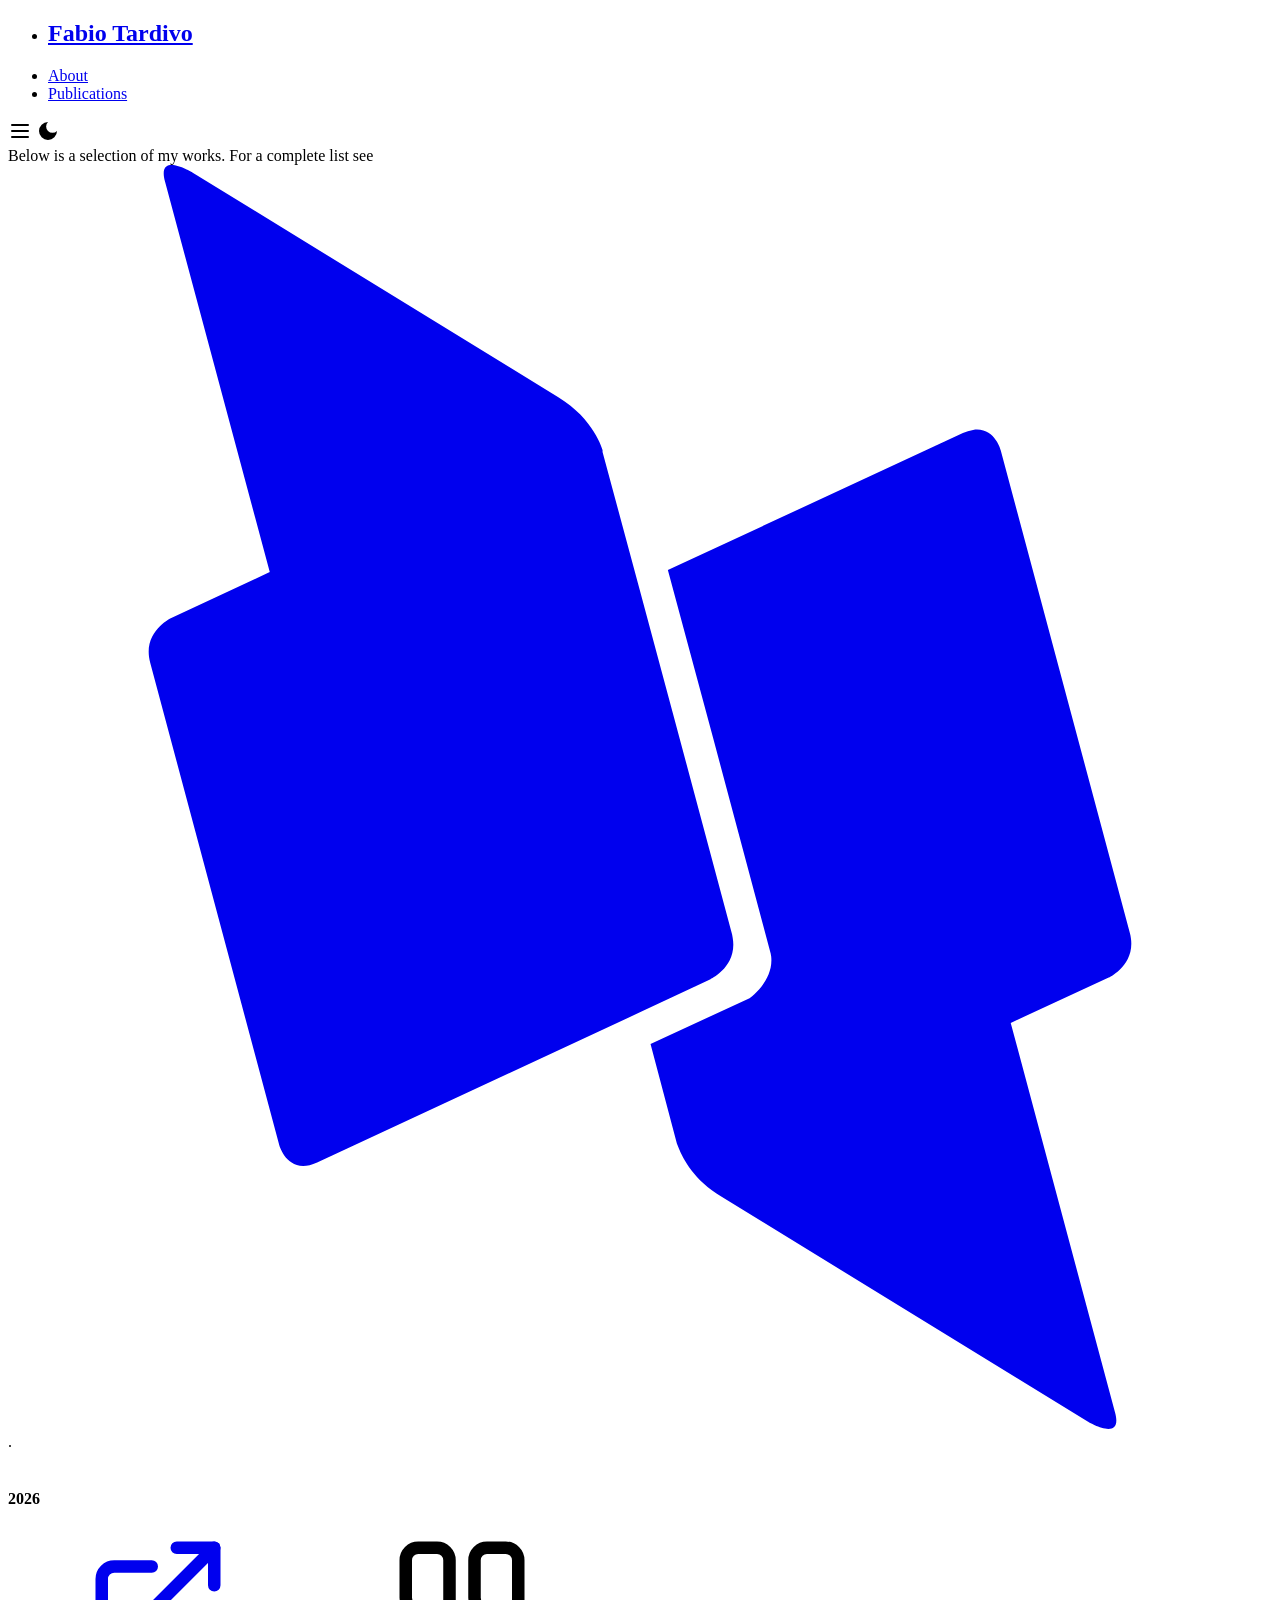
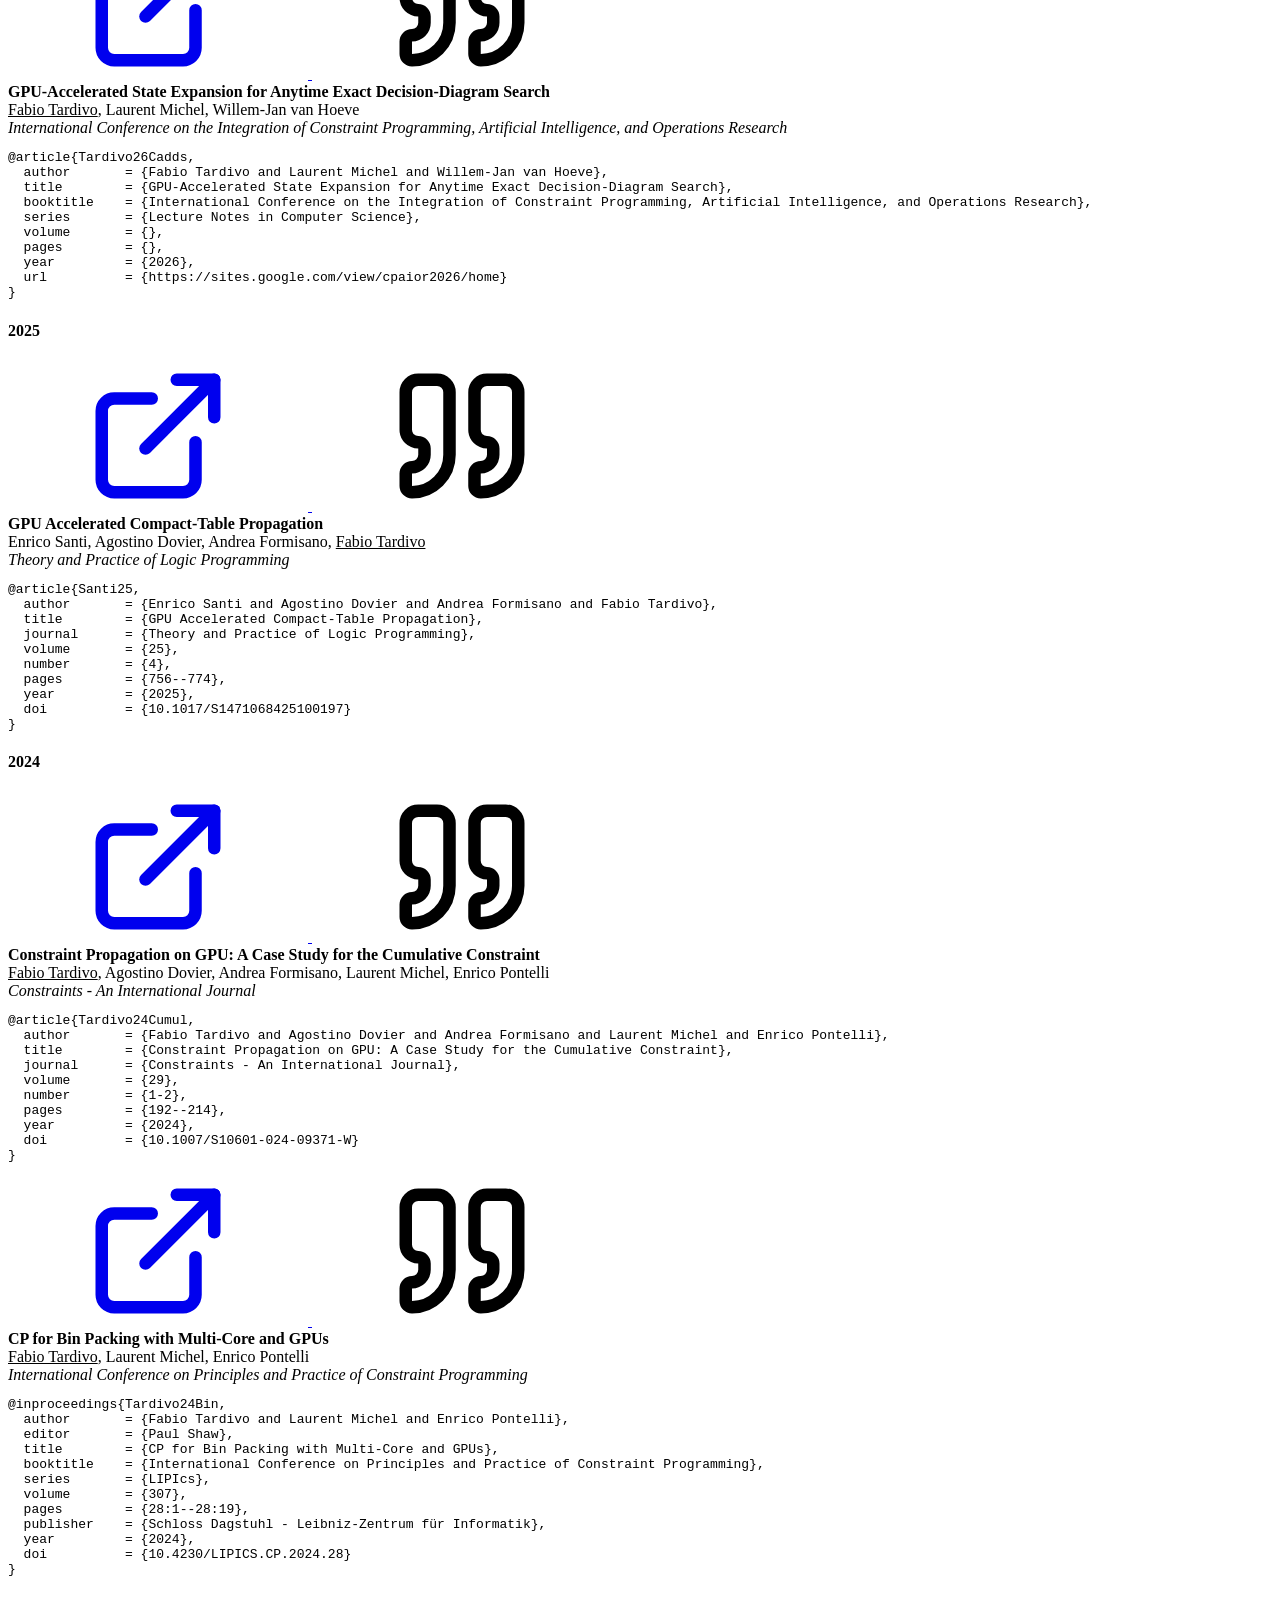
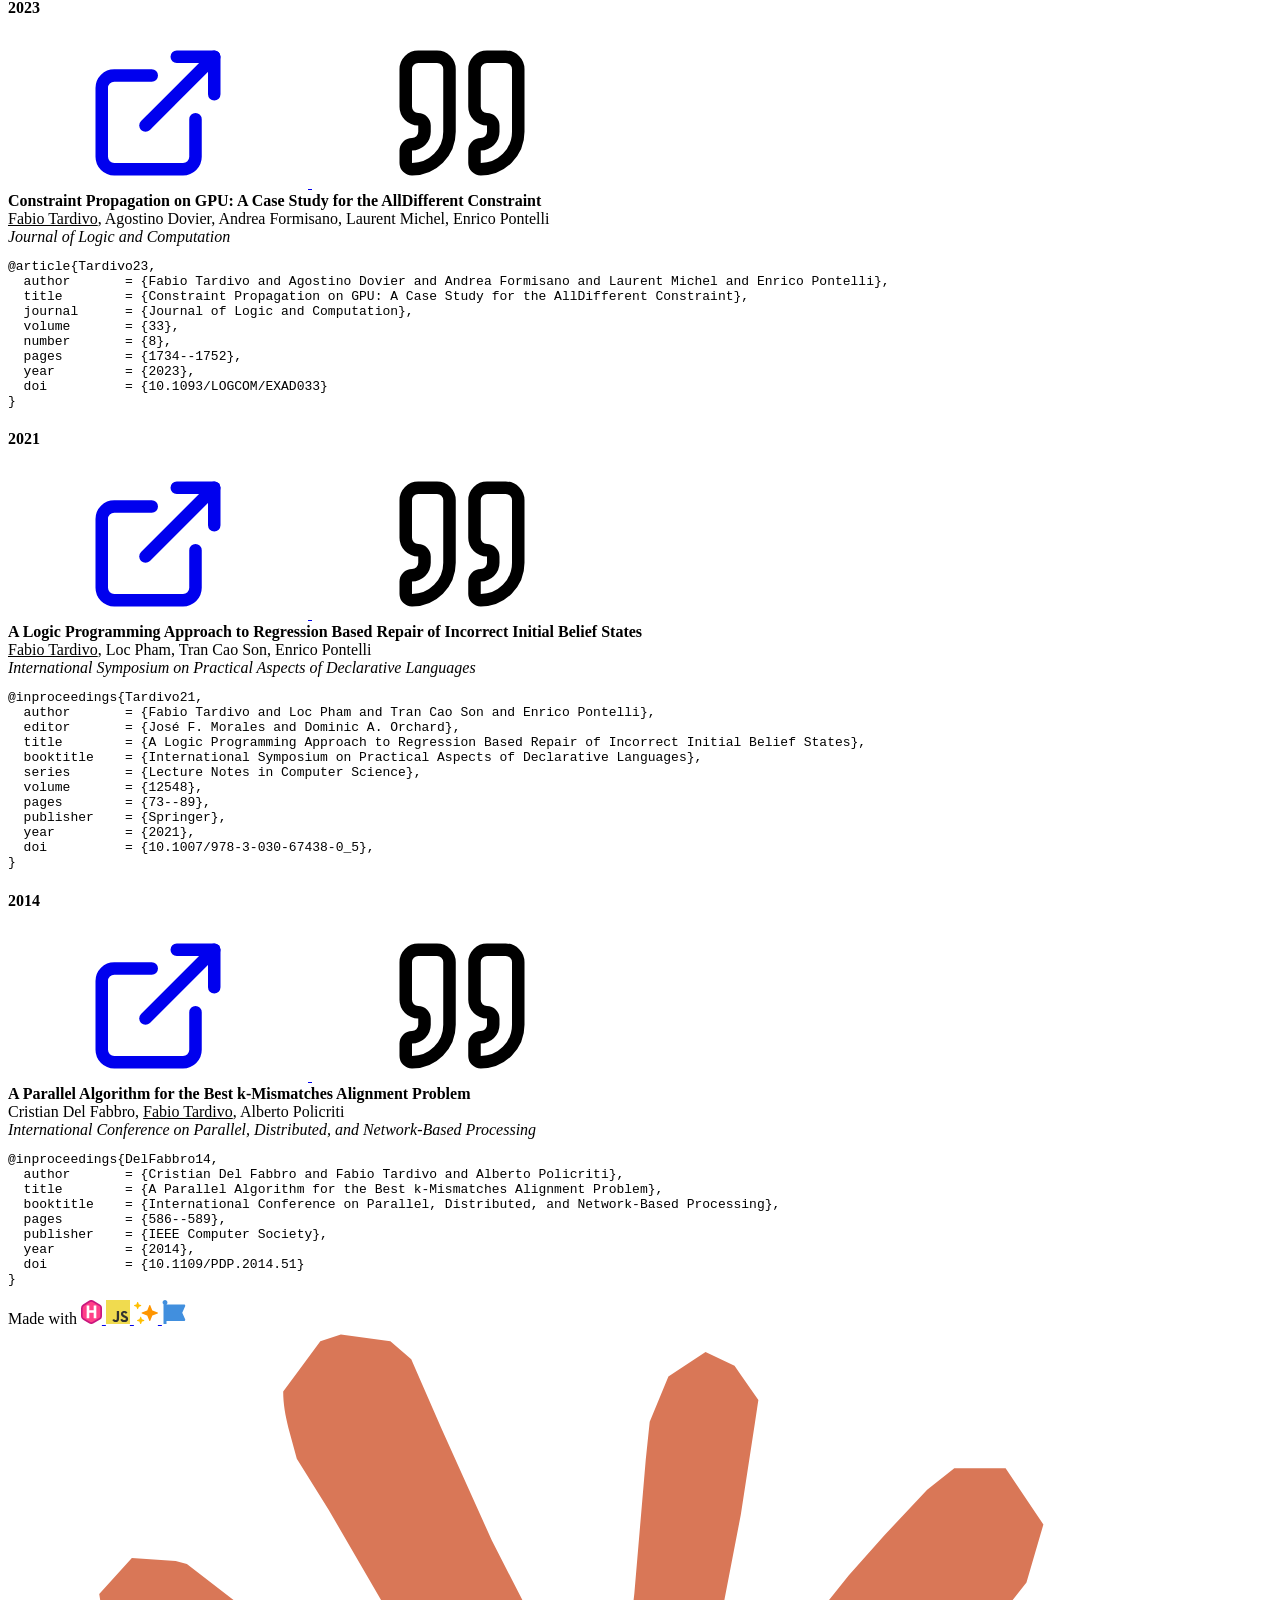
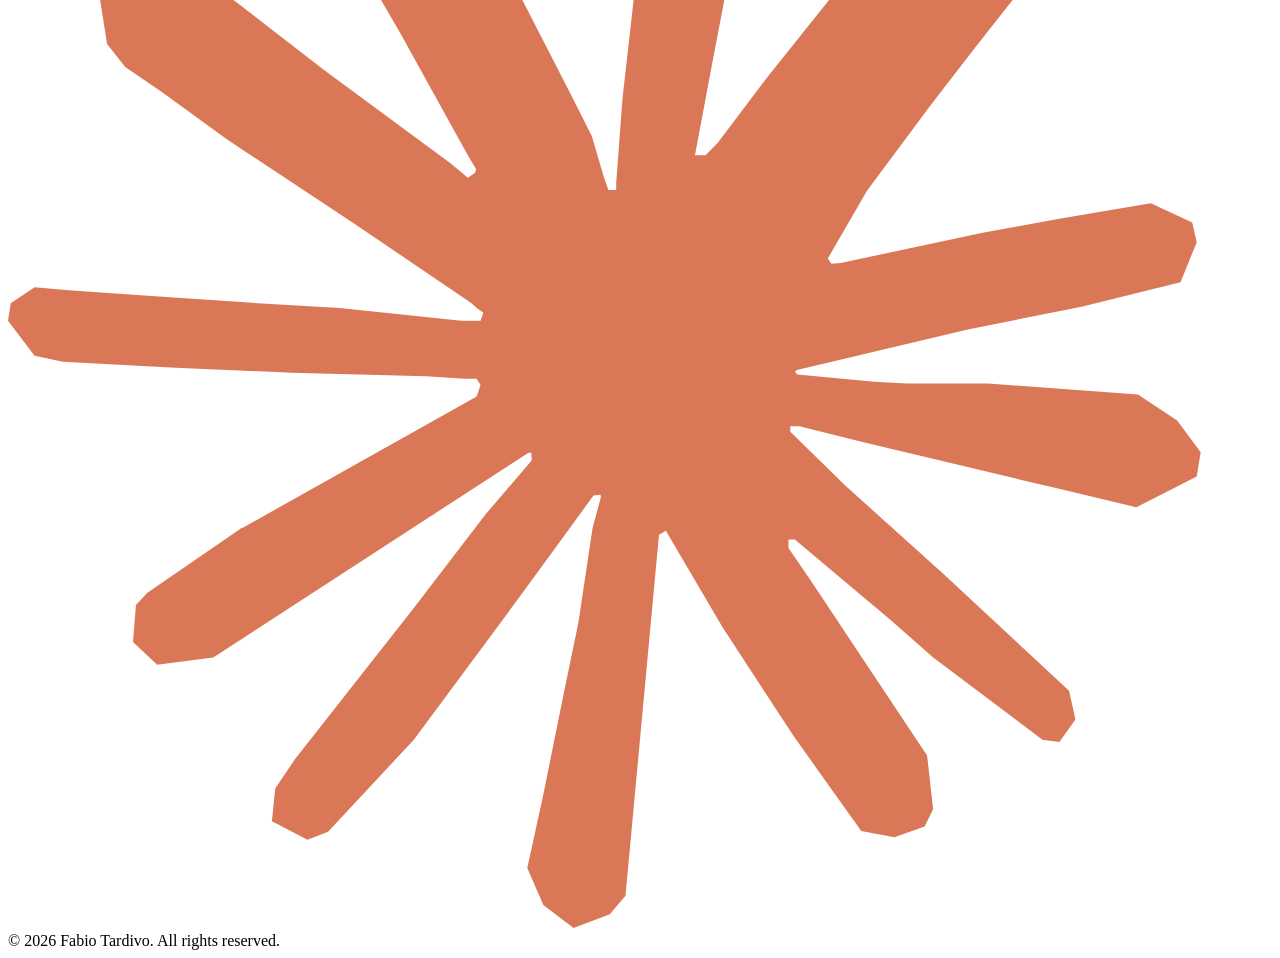
==== publications/index.html @ 687c644c "Initial Commit" ====
<!doctype html><html lang=en><head><meta charset=UTF-8><meta name=viewport content="width=device-width,initial-scale=1"><title>Fabio Tardivo</title><script>(function(){const e=localStorage.getItem("theme"),t=e||(window.matchMedia("(prefers-color-scheme: dark)").matches?"dark":"light");document.documentElement.setAttribute("data-theme",t)})()</script><link rel=icon type=image/svg+xml href=favicon.svg><link rel=stylesheet href=https://fabiotardivo.github.io/css/bundle.min.6ae925b4699d9eaeb23f93c2637bd85746245596a8a82ddc42cdb608b37567b1.css integrity="sha256-aukltGmdnq6yP5PCY3vYV0YkVZaoqC3cQs22CLN1Z7E="></head><body class=container><nav id=nav-bar><ul><li><a href=/ class="nav-item nav-link"><h2 id=nav-title>Fabio Tardivo</h2></a></li></ul><div id=nav-spacer></div><ul id=nav-links><li><a href=/ class="nav-item nav-link"><span class=nav-text>About</span></a></li><li><a href=/publications class="nav-item nav-link"><span class=nav-text>Publications</span></a></li></ul><span id=menu-toggle><svg id="menu-icon" width="24" height="24" viewBox="0 0 24 24" fill="none" stroke="currentColor" stroke-width="2" stroke-linecap="round" stroke-linejoin="round" class="lucide lucide-menu-icon lucide-menu"><path d="M4 12h16"/><path d="M4 18h16"/><path d="M4 6h16"/></svg>
<svg id="x-icon" width="24" height="24" viewBox="0 0 24 24" fill="none" stroke="currentColor" stroke-width="2" stroke-linecap="round" stroke-linejoin="round" class="lucide lucide-x-icon lucide-x"><path d="M18 6 6 18"/><path d="m6 6 12 12"/></svg>
</span><span id=theme-toggle class=js-not-ready><svg id="sun-icon" width="24" height="24" viewBox="0 0 24 24" fill="currentColor" stroke="currentColor" stroke-width="2" stroke-linecap="round" stroke-linejoin="round" class="lucide lucide-sun"><circle cx="12" cy="12" r="4"/><path fill="none" d="M12 2v2"/><path fill="none" d="M12 20v2"/><path fill="none" d="m4.93 4.93 1.41 1.41"/><path fill="none" d="m17.66 17.66 1.41 1.41"/><path fill="none" d="M2 12h2"/><path fill="none" d="M20 12h2"/><path fill="none" d="m6.34 17.66-1.41 1.41"/><path fill="none" d="m19.07 4.93-1.41 1.41"/></svg>
<svg id="moon-icon" width="24" height="24" viewBox="0 0 24 24" fill="currentColor" stroke="none" class="lucide lucide-moon"><path d="M12 3a6 6 0 009 9 9 9 0 11-9-9z"/></svg></span></nav><main><svg style="display:none"><symbol id="external-link-icon" viewBox="0 0 24 24"><svg id="external-link-icon" width="24" height="24" viewBox="0 0 24 24" fill="none" stroke="currentColor" stroke-width="2" stroke-linecap="round" stroke-linejoin="round" class="lucide lucide-external-link-icon lucide-external-link"><path d="M15 3h6v6"/><path d="M10 14 21 3"/><path d="M18 13v6a2 2 0 01-2 2H5a2 2 0 01-2-2V8a2 2 0 012-2h6"/></svg>
</symbol><symbol id=quote-icon viewbox="0 0 24 24"><svg id="quote-icon" width="24" height="24" viewBox="0 0 24 24" fill="none" stroke="currentColor" stroke-width="2" stroke-linecap="round" stroke-linejoin="round" class="lucide lucide-quote-icon lucide-quote"><path d="M16 3a2 2 0 00-2 2v6a2 2 0 002 2 1 1 0 011 1v1a2 2 0 01-2 2 1 1 0 00-1 1v2a1 1 0 001 1 6 6 0 006-6V5a2 2 0 00-2-2z"/><path d="M5 3A2 2 0 003 5v6a2 2 0 002 2 1 1 0 011 1v1a2 2 0 01-2 2 1 1 0 00-1 1v2a1 1 0 001 1 6 6 0 006-6V5A2 2 0 008 3z"/></svg>
</symbol></svg>
Below is a selection of my works. For a complete list see <a href=https://dblp.org/pid/144/4341.html target=_blank title=DBLP id=dblp-icon class=about-link><svg fill="currentColor" viewBox="0 0 24 24" role="img"><path d="M3.075.002c-.096.013-.154.092-.094.31L4.97 7.73 3.1 8.6s-.56.26-.4.85l2.45 9.159s.16.59.72.33l6.169-2.869 1.3-.61s.52-.24.42-.79l-.01-.06-1.13-4.22-.658-2.45-.672-2.49v-.04s-.16-.59-.84-1L3.5.141s-.265-.16-.425-.139zM18.324 5.03a.724.724.0 00-.193.06l-5.602 2.6.862 3.2 1.09 4.08.01.06c.05.47-.411.79-.411.79l-1.88.87.5 1.89.04.1c.07.17.28.6.81.91l6.95 4.269s.68.41.52-.17l-1.981-7.4 1.861-.86s.56-.26.4-.85L18.85 5.42s-.116-.452-.526-.39z"/></svg>
</a>.</br></br><div class=titled-block><div class=block-title><h4>2026</h4></div><div class=block-content><div class=pub-entry><div class=pub-icons><span class=pub-icon><a href=https://sites.google.com/view/cpaior2026/home><svg><use href="#external-link-icon"/></svg>
</a></span><span class=pub-icon><a onclick='return document.getElementById("Tardivo26Cadds").classList.toggle("show"),!1'><svg><use href="#quote-icon"/></svg></a></span></div><div class=pub-info><span class=title><strong>GPU-Accelerated State Expansion for Anytime Exact Decision-Diagram Search</strong></span><br><span class=authors><span style=text-decoration:underline>Fabio Tardivo</span>, Laurent Michel, Willem-Jan van Hoeve</span><br><span class=venue><em>International Conference on the Integration of Constraint Programming, Artificial Intelligence, and Operations Research</em></span><br><div id=Tardivo26Cadds class=bibtex><pre>@article{Tardivo26Cadds,
  author       = {Fabio Tardivo and Laurent Michel and Willem-Jan van Hoeve},
  title        = {GPU-Accelerated State Expansion for Anytime Exact Decision-Diagram Search},
  booktitle    = {International Conference on the Integration of Constraint Programming, Artificial Intelligence, and Operations Research},
  series       = {Lecture Notes in Computer Science},
  volume       = {},
  pages        = {},
  year         = {2026},
  url          = {https://sites.google.com/view/cpaior2026/home}
}</pre></div></div></div></div></div><div class=titled-block><div class=block-title><h4>2025</h4></div><div class=block-content><div class=pub-entry><div class=pub-icons><span class=pub-icon><a href=https://doi.org/10.1017/S1471068425100197><svg><use href="#external-link-icon"/></svg>
</a></span><span class=pub-icon><a onclick='return document.getElementById("Santi25").classList.toggle("show"),!1'><svg><use href="#quote-icon"/></svg></a></span></div><div class=pub-info><span class=title><strong>GPU Accelerated Compact-Table Propagation</strong></span><br><span class=authors>Enrico Santi, Agostino Dovier, Andrea Formisano, <span style=text-decoration:underline>Fabio Tardivo</span></span><br><span class=venue><em>Theory and Practice of Logic Programming</em></span><br><div id=Santi25 class=bibtex><pre>@article{Santi25,
  author       = {Enrico Santi and Agostino Dovier and Andrea Formisano and Fabio Tardivo},
  title        = {GPU Accelerated Compact-Table Propagation},
  journal      = {Theory and Practice of Logic Programming},
  volume       = {25},
  number       = {4},
  pages        = {756--774},
  year         = {2025},
  doi          = {10.1017/S1471068425100197}
}</pre></div></div></div></div></div><div class=titled-block><div class=block-title><h4>2024</h4></div><div class=block-content><div class=pub-entry><div class=pub-icons><span class=pub-icon><a href=https://doi.org/10.1007/S10601-024-09371-W><svg><use href="#external-link-icon"/></svg>
</a></span><span class=pub-icon><a onclick='return document.getElementById("Tardivo24Cumul").classList.toggle("show"),!1'><svg><use href="#quote-icon"/></svg></a></span></div><div class=pub-info><span class=title><strong>Constraint Propagation on GPU: A Case Study for the Cumulative Constraint</strong></span><br><span class=authors><span style=text-decoration:underline>Fabio Tardivo</span>, Agostino Dovier, Andrea Formisano, Laurent Michel, Enrico Pontelli</span><br><span class=venue><em>Constraints - An International Journal</em></span><br><div id=Tardivo24Cumul class=bibtex><pre>@article{Tardivo24Cumul,
  author       = {Fabio Tardivo and Agostino Dovier and Andrea Formisano and Laurent Michel and Enrico Pontelli},
  title        = {Constraint Propagation on GPU: A Case Study for the Cumulative Constraint},
  journal      = {Constraints - An International Journal},
  volume       = {29},
  number       = {1-2},
  pages        = {192--214},
  year         = {2024},
  doi          = {10.1007/S10601-024-09371-W}
}</pre></div></div></div><div class=pub-entry><div class=pub-icons><span class=pub-icon><a href=https://doi.org/10.4230/LIPICS.CP.2024.28><svg><use href="#external-link-icon"/></svg>
</a></span><span class=pub-icon><a onclick='return document.getElementById("Tardivo24Bin").classList.toggle("show"),!1'><svg><use href="#quote-icon"/></svg></a></span></div><div class=pub-info><span class=title><strong>CP for Bin Packing with Multi-Core and GPUs</strong></span><br><span class=authors><span style=text-decoration:underline>Fabio Tardivo</span>, Laurent Michel, Enrico Pontelli</span><br><span class=venue><em>International Conference on Principles and Practice of Constraint Programming</em></span><br><div id=Tardivo24Bin class=bibtex><pre>@inproceedings{Tardivo24Bin,
  author       = {Fabio Tardivo and Laurent Michel and Enrico Pontelli},
  editor       = {Paul Shaw},
  title        = {CP for Bin Packing with Multi-Core and GPUs},
  booktitle    = {International Conference on Principles and Practice of Constraint Programming},
  series       = {LIPIcs},
  volume       = {307},
  pages        = {28:1--28:19},
  publisher    = {Schloss Dagstuhl - Leibniz-Zentrum für Informatik},
  year         = {2024},
  doi          = {10.4230/LIPICS.CP.2024.28}
}</pre></div></div></div></div></div><div class=titled-block><div class=block-title><h4>2023</h4></div><div class=block-content><div class=pub-entry><div class=pub-icons><span class=pub-icon><a href=https://doi.org/10.1093/LOGCOM/EXAD033><svg><use href="#external-link-icon"/></svg>
</a></span><span class=pub-icon><a onclick='return document.getElementById("Tardivo23").classList.toggle("show"),!1'><svg><use href="#quote-icon"/></svg></a></span></div><div class=pub-info><span class=title><strong>Constraint Propagation on GPU: A Case Study for the AllDifferent Constraint</strong></span><br><span class=authors><span style=text-decoration:underline>Fabio Tardivo</span>, Agostino Dovier, Andrea Formisano, Laurent Michel, Enrico Pontelli</span><br><span class=venue><em>Journal of Logic and Computation</em></span><br><div id=Tardivo23 class=bibtex><pre>@article{Tardivo23,
  author       = {Fabio Tardivo and Agostino Dovier and Andrea Formisano and Laurent Michel and Enrico Pontelli},
  title        = {Constraint Propagation on GPU: A Case Study for the AllDifferent Constraint},
  journal      = {Journal of Logic and Computation},
  volume       = {33},
  number       = {8},
  pages        = {1734--1752},
  year         = {2023},
  doi          = {10.1093/LOGCOM/EXAD033}
}</pre></div></div></div></div></div><div class=titled-block><div class=block-title><h4>2021</h4></div><div class=block-content><div class=pub-entry><div class=pub-icons><span class=pub-icon><a href=https://doi.org/10.1007/978-3-030-67438-0_5><svg><use href="#external-link-icon"/></svg>
</a></span><span class=pub-icon><a onclick='return document.getElementById("Tardivo21").classList.toggle("show"),!1'><svg><use href="#quote-icon"/></svg></a></span></div><div class=pub-info><span class=title><strong>A Logic Programming Approach to Regression Based Repair of Incorrect Initial Belief States</strong></span><br><span class=authors><span style=text-decoration:underline>Fabio Tardivo</span>, Loc Pham, Tran Cao Son, Enrico Pontelli</span><br><span class=venue><em>International Symposium on Practical Aspects of Declarative Languages</em></span><br><div id=Tardivo21 class=bibtex><pre>@inproceedings{Tardivo21,
  author       = {Fabio Tardivo and Loc Pham and Tran Cao Son and Enrico Pontelli},
  editor       = {José F. Morales and Dominic A. Orchard},
  title        = {A Logic Programming Approach to Regression Based Repair of Incorrect Initial Belief States},
  booktitle    = {International Symposium on Practical Aspects of Declarative Languages},
  series       = {Lecture Notes in Computer Science},
  volume       = {12548},
  pages        = {73--89},
  publisher    = {Springer},
  year         = {2021},
  doi          = {10.1007/978-3-030-67438-0_5},
}</pre></div></div></div></div></div><div class=titled-block><div class=block-title><h4>2014</h4></div><div class=block-content><div class=pub-entry><div class=pub-icons><span class=pub-icon><a href=https://doi.org/10.1109/PDP.2014.51><svg><use href="#external-link-icon"/></svg>
</a></span><span class=pub-icon><a onclick='return document.getElementById("DelFabbro14").classList.toggle("show"),!1'><svg><use href="#quote-icon"/></svg></a></span></div><div class=pub-info><span class=title><strong>A Parallel Algorithm for the Best k-Mismatches Alignment Problem</strong></span><br><span class=authors>Cristian Del Fabbro, <span style=text-decoration:underline>Fabio Tardivo</span>, Alberto Policriti</span><br><span class=venue><em>International Conference on Parallel, Distributed, and Network-Based Processing</em></span><br><div id=DelFabbro14 class=bibtex><pre>@inproceedings{DelFabbro14,
  author       = {Cristian Del Fabbro and Fabio Tardivo and Alberto Policriti},
  title        = {A Parallel Algorithm for the Best k-Mismatches Alignment Problem},
  booktitle    = {International Conference on Parallel, Distributed, and Network-Based Processing},
  pages        = {586--589},
  publisher    = {IEEE Computer Society},
  year         = {2014},
  doi          = {10.1109/PDP.2014.51}
}</pre></div></div></div></div></div></main><footer>Made with
<a href=https://gohugo.io target=_blank title=Hugo><svg fill-rule="evenodd" stroke-width="27" aria-label="Logo" viewBox="0 0 21 24" id="svg5" width="21" height="24"><path fill="#ff4088" stroke="#c9177e" d="m11.87101 1.2573109 6.96675 4.12961a2.6792875 2.730736.0 011.33233 2.36084v8.4671501a2.922859 2.9789847.0 01-1.48882 2.59544l-6.91439 3.96825a2.9837519 3.0410469.0 01-2.95209-.0143l-6.36757-3.73553A3.2273236 3.2892957.0 01.82990999 16.178261V8.1430709A3.3491093 3.41342.0 012.41921 5.2385709L8.679 1.3000909a3.1055377 3.1651713.0 013.19201-.0428z" id="path4" style="stroke-width:1.65982"/><path fill="#fff" d="M5.66602 18.373431V5.5129109h2.63971v4.6844501h4.37941V5.5129109h2.64762V18.373431h-2.64762v-5.62345H8.30573v5.62345z" id="path5" style="stroke-width:1.65982"/></svg>
</a><a href=https://developer.mozilla.org/en-US/docs/Web/JavaScript target=_blank title=JavaScript><svg viewBox="0 0 24 24.000193" id="svg2" width="24" height="24.000193"><path fill="#f0db4f" d="M0 0H24V24.000192H0z" id="path1" style="stroke-width:.191718"/><path fill="#323330" d="m22.035851 18.276074c-.175805-1.094901-.889762-2.014571-3.004601-2.872124-.734663-.337616-1.553681-.579372-1.797738-1.13612-.08666-.324003-.09816-.506519-.04333-.702646.1574-.636503.917178-.834931 1.519364-.652415.387845.129984.754984.428872.976418.905674 1.03566-.670628 1.033551-.666219 1.75671-1.127109-.264762-.410467-.406058-.599884-.579371-.775498-.622891-.695744-1.471626-1.054064-2.828988-1.026649l-.707055.09145c-.67753.171204-1.323236.52684-1.701879 1.003642-1.136119 1.289111-.812116 3.545246.570361 4.473735 1.361963 1.022239 3.36273 1.254793 3.61829 2.210698.248658 1.170245-.860046 1.54908-1.96204 1.414494-.812117-.168904-1.263804-.581672-1.752109-1.332247-.898773.52013-.898773.52013-1.822853 1.051572.219134.479103.449387.695935.816718 1.111004 1.738497 1.763421 6.088957 1.676764 6.869248-.992331.03163-.09164.241757-.702837.07285-1.64513zm-8.988688-7.245591h-2.244824l-.0092 5.803681c0 1.234279.06384 2.365798-.136887 2.712615-.328413.682132-1.179448.597585-1.567293.465299C8.694212 19.81806 8.493484 19.542178 8.26093 19.152224 8.19709 19.040261 8.149158 18.953604 8.133054 18.946894l-1.825153 1.117715c.303489.622891.750575 1.163535 1.323236 1.514762.855445.513421 2.005176.670821 3.20763.394747.782592-.227952 1.457822-.700153 1.81135-1.418903.51112-.942293.401457-2.082822.396856-3.344325.0115-2.058091 192e-6-4.115798 192e-6-6.180407z" id="path2" style="stroke-width:.191718"/></svg>
</a><a href=https://picocss.com target=_blank title=PicoCSS><svg fill="none" height="22.000004" viewBox="0 0 23.999966 22.000004" width="23.999966" id="svg3"><title id="title1">Pico icon</title><style id="style1">.big-sparkle{fill:#ff9500}.small-sparkles{fill:#ffbf00}@media(prefers-color-scheme:dark){.big-sparkle{fill:#ffbf00}.small-sparkles{fill:#ff9500}}</style><path class="big-sparkle" d="m18.535129 13.396876c-.13364.0503-.23926.15363-.29065.28441l-1.97708 5.03024c-.16634.42321-.77824.42324-.94458.0l-1.97708-5.03024c-.0514-.13078-.15701-.23411-.29065-.28441l-5.1403904-1.93472c-.43251-.16275-.43251-.76156.0-.92431L13.055089 8.6031256c.13364-.0503.23926-.15363.29065-.28441l1.97708-5.03024c.16634-.42321.77824-.42321.94458.0l1.97708 5.03024c.0514.13078.15701.23412.29065.28441l5.14041 1.9347204c.43257.16275.43257.76156.0.92434z" id="path1" style="stroke-width:.0246447"/><g class="small-sparkles" id="g3" transform="matrix(0.02462509,0,0,0.02466433,-0.60809136,-1.6281344)"><path d="m192.121 342.82c-6.756 17.16-31.604 17.16-38.359.0l-28.915-73.449c-2.087-5.302-6.376-9.492-11.803-11.532l-75.1777-28.25c-17.5631-6.599-17.5631-30.877.0-37.477l75.1777-28.249c5.427-2.04 9.716-6.23 11.803-11.532l28.915-73.4498c6.755-17.1594 31.603-17.1593 38.359 1e-4l28.914 73.4497c2.087 5.302 6.376 9.492 11.803 11.532l75.178 28.249c17.563 6.6 17.563 30.878.0 37.477l-75.178 28.25c-5.427 2.04-9.716 6.23-11.803 11.532z" id="path2"/><path d="m356.132 860.138c-5.427 2.039-9.715 6.229-11.803 11.531l-28.914 73.45c-6.755 17.159-31.604 17.159-38.359.0l-28.915-73.45c-2.087-5.302-6.376-9.492-11.802-11.531l-75.179-28.25c-17.563-6.6-17.563-30.877.0-37.477l75.179-28.25c5.426-2.039 9.715-6.229 11.802-11.531l28.915-73.45c6.755-17.16 31.604-17.16 38.359.0l28.914 73.45c2.088 5.302 6.376 9.492 11.803 11.531l75.178 28.25c17.563 6.6 17.563 30.877.0 37.477z" id="path3"/></g></svg>
</a><a href=https://fontawesome.com target=_blank title="Font Awesome"><svg viewBox="0 0 16 16" width="24" height="24"><path d="m2.86642 3c.45582-.28783.75858-.79606.75858-1.375C3.625.727537 2.89746.0 2 0S.375.727537.375 1.625c0 .52033.244558.98354.625 1.28096V16h2v-2h11.6751c.4556.0.8249-.3693.8249-.8249.0-.1155-.0242-.2296-.0711-.3351L13.5 8.5l1.9289-4.34002c.0469-.10548.0711-.21962.0711-.33504C15.5 3.36934 15.1307 3 14.6751 3z" fill="#418fde"/></svg>
</a><a href=https://claude.ai target=_blank title=Claude><svg width="1200" height="1200" viewBox="0 0 1200 1200"><g id="g314"><path id="path147" fill="#d97757" stroke="none" d="M233.959793 800.214905 468.644287 668.536987l3.94635-11.43634L468.644287 650.738403H457.208069L417.986633 648.322144 283.892639 644.69812 167.597321 639.865845 54.926208 633.825623 26.577238 627.785339 33e-6 592.751709 2.73832 575.27533 26.577238 559.248352 60.724873 562.228149 136.187973 567.382629 249.422867 575.194763 331.570496 580.026978l121.691345 12.644104h19.328796L475.328857 584.859009 468.724915 580.026978 463.570557 575.194763 346.389313 495.785217 219.543671 411.865906l-66.442948-48.322144-35.919456-24.483337-18.120812-22.953064-7.812088-50.093811 32.617417-35.919556 43.812103 2.979859 11.194626 2.979919 44.375854 34.147705 94.791916 73.369019 123.785309 91.167846 18.120819 15.060364L467.194672 444.64447 468.080597 441.020203l-8.134186-13.610718-67.328918-121.691162-71.838929-123.78534-31.973144-51.302124L280.348999 99.865845c-2.979828-12.644409-5.154358-23.275147-5.154358-36.241577L312.322174 13.20813 332.8591 6.604126l49.530213 6.604004 20.859039 18.120849 30.765167 70.389161 49.852234 110.818908L561.181274 363.221497l22.63086 44.697937 12.080505 41.396057L600.40271 461.959839H608.214783V454.711609L614.577271 369.825623 626.335632 265.61084 637.771851 131.516846 641.718201 93.745117l18.684631-45.261841L697.530334 24.000122 726.52356 37.852417 750.362549 72 747.060486 94.067139l-14.174439 92.134277L705.100708 330.52356 686.979919 427.167847h10.550415l12.080506-12.080506 48.885864-64.91278 82.147644-102.68451 36.241577-40.751709 42.281922-45.020202 27.140991-21.42273H997.61084L1035.38269 196.429626l-16.912841 57.986573L965.637634 321.422852 921.825562 378.201538l-62.818848 84.563721-39.221436 67.651001L823.409424 535.812073 832.75177 534.92627l141.906006-30.201355L1051.328979 490.872559l91.489869-15.704773L1184.214844 494.496582 1188.724854 514.147644l-16.268433 40.188049L1074.604126 578.496765 959.838989 601.449829 788.939636 641.879272 786.845764 643.409485 789.261841 646.389343l76.993286 7.248291L899.194702 655.409424h80.617432L1129.932861 666.604187l39.221558 25.932922 23.516846 31.731568L1188.724854 748.429688 1128.322144 779.194641 1046.818848 759.865845 856.590759 714.604126 791.355774 698.335754H782.335693V703.731567l54.362427 53.154419 99.624085 89.959595 124.75177 115.973389L1067.436279 991.490112 1051.409424 1014.120911 1034.496704 1011.704712 924.885986 929.234924 882.604126 892.107544 786.845764 811.48999H780.483276V819.946289L802.550415 852.241699l116.536926 175.167725L925.127625 1081.127686 916.671204 1098.604126l-30.201355 10.550293L853.288696 1103.114136l-68.214782-95.758301-70.389283-107.83905L657.906067 802.872498 650.979858 806.81897l-33.503234 360.885864L601.771851 1186.147705 565.530212 12e2 535.328857 1177.046997 519.302124 1139.919556 535.328857 1066.550537 554.657776 970.792053l15.704712-76.107483 14.174438-94.550293L592.993347 768.724976 592.429626 766.630859 585.503479 767.516968 514.22821 865.369263 405.825531 1011.865906 320.053711 1103.677979 299.516815 1111.812256 263.919525 1093.369263 267.221497 1060.429688l19.892639-29.315552L405.825531 880.107361l71.597382-93.583801L523.651062 732.483276 523.328918 724.671265H520.590698L205.288605 929.395935 149.154434 936.644409 124.993355 914.01355 127.973183 876.885986l11.436226-12.080566L234.201385 799.570435 233.879227 799.8927z"/></g></svg></a><br>© 2026 Fabio Tardivo. All rights reserved.</footer><script type=module src=https://fabiotardivo.github.io/js/main.534d318e111e2a885a3ba1cdb50ff49c9da899d3851aca9292d20ff8a602d526.js integrity="sha256-U00xjhEeKohaO6HNtQ/0nJ2omdOFGsqSktIP+KYC1SY="></script></body></html>
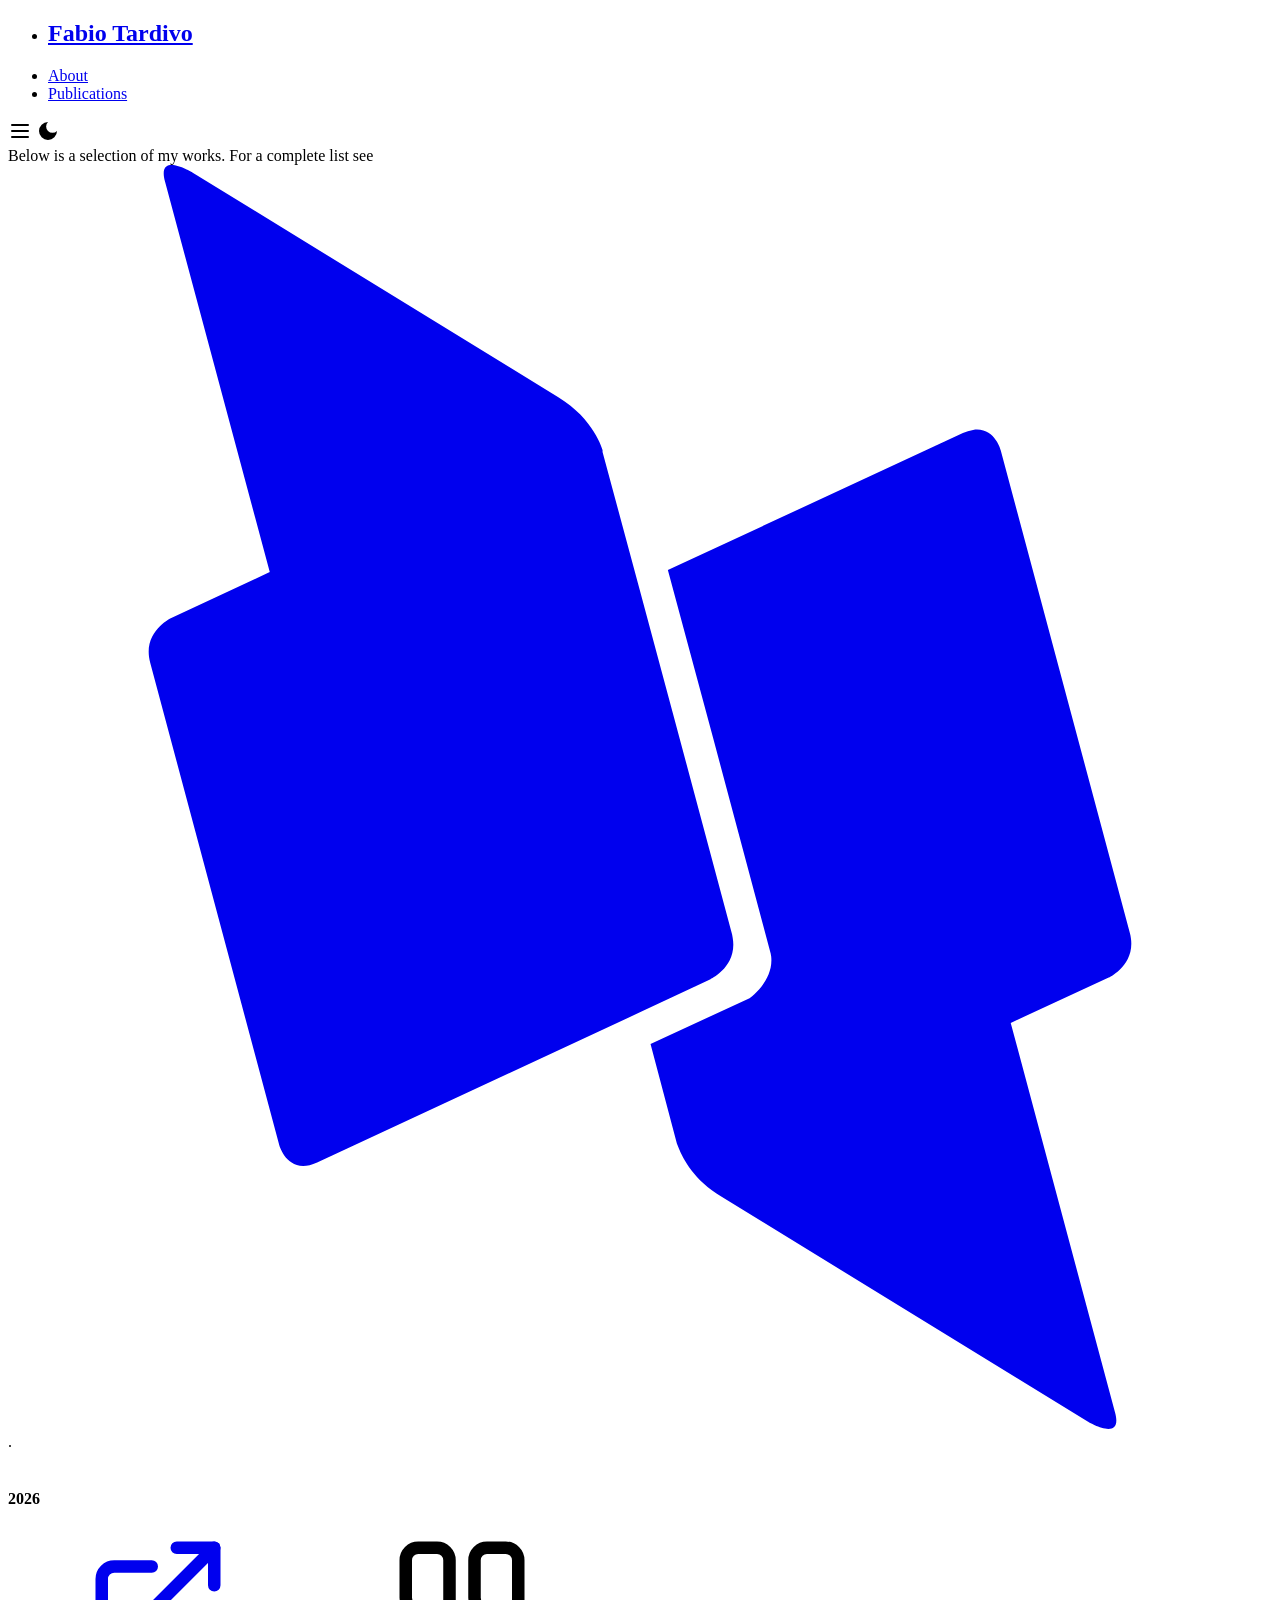
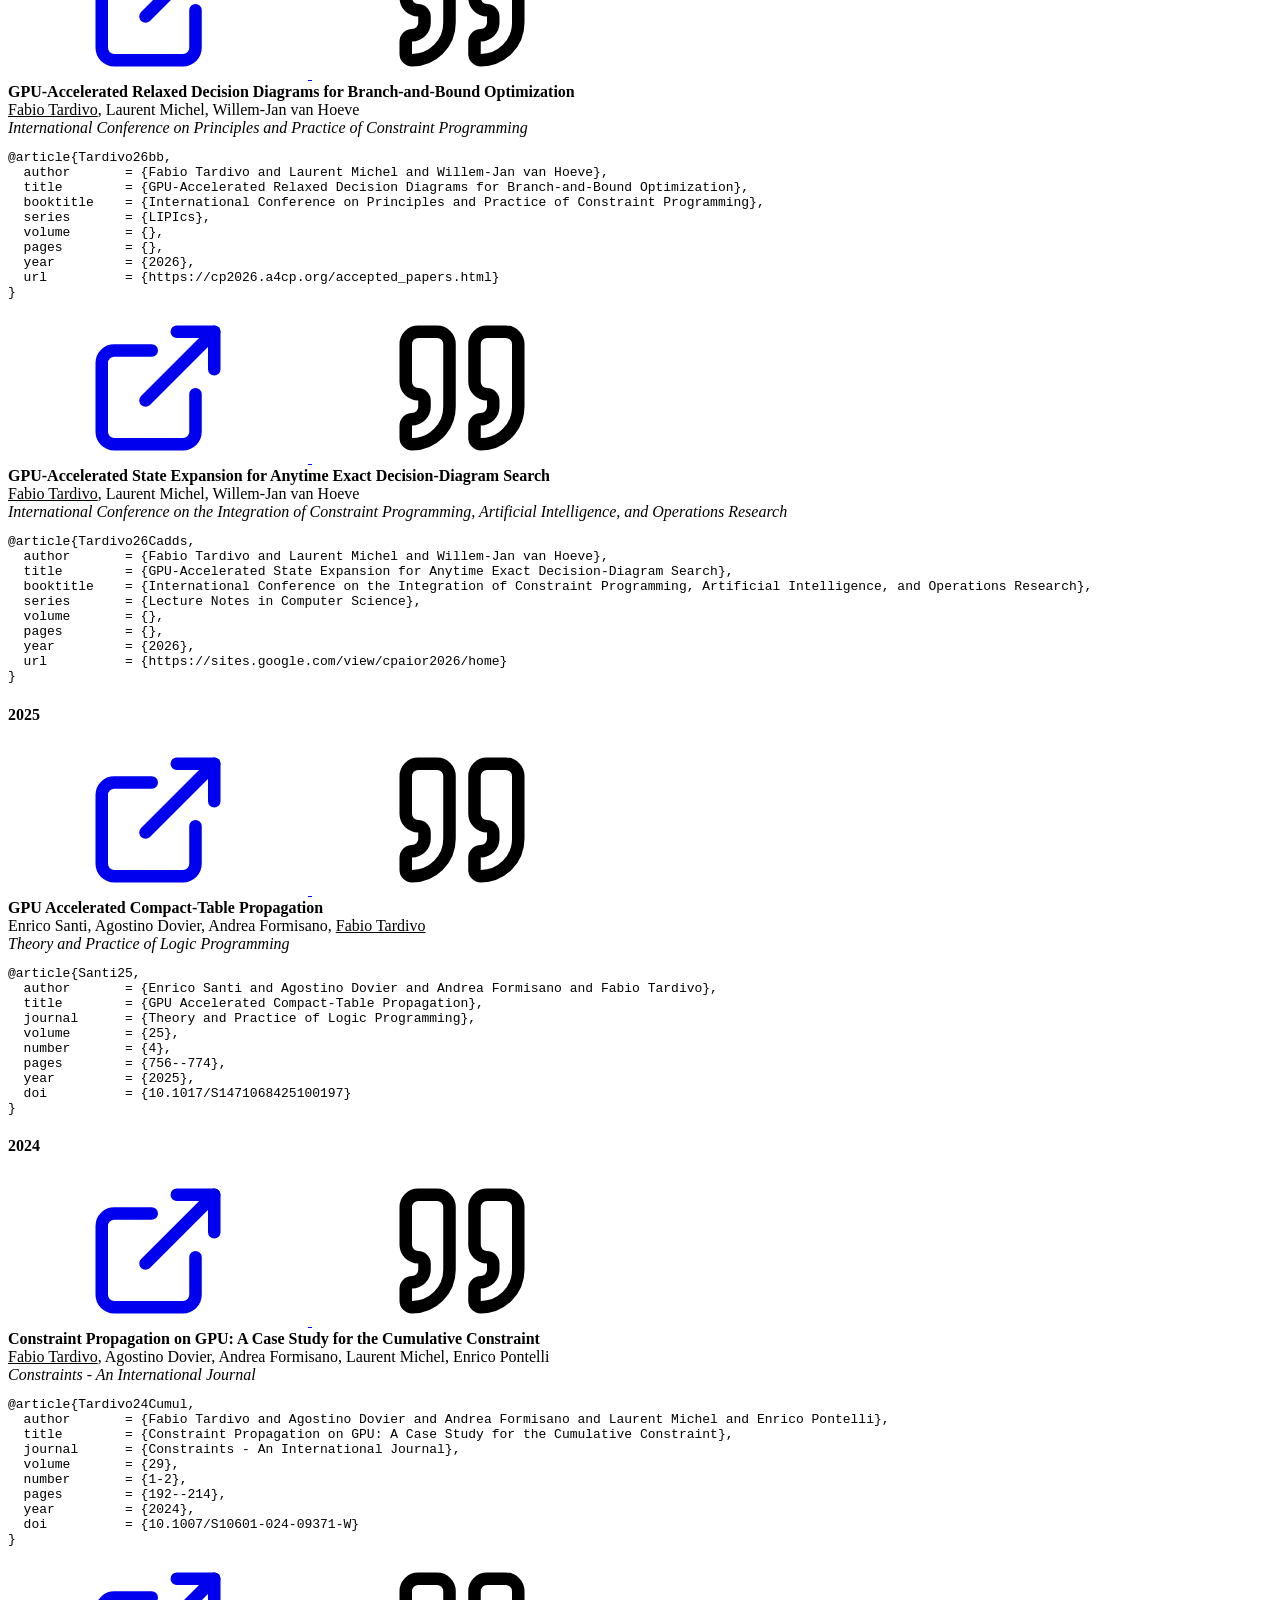
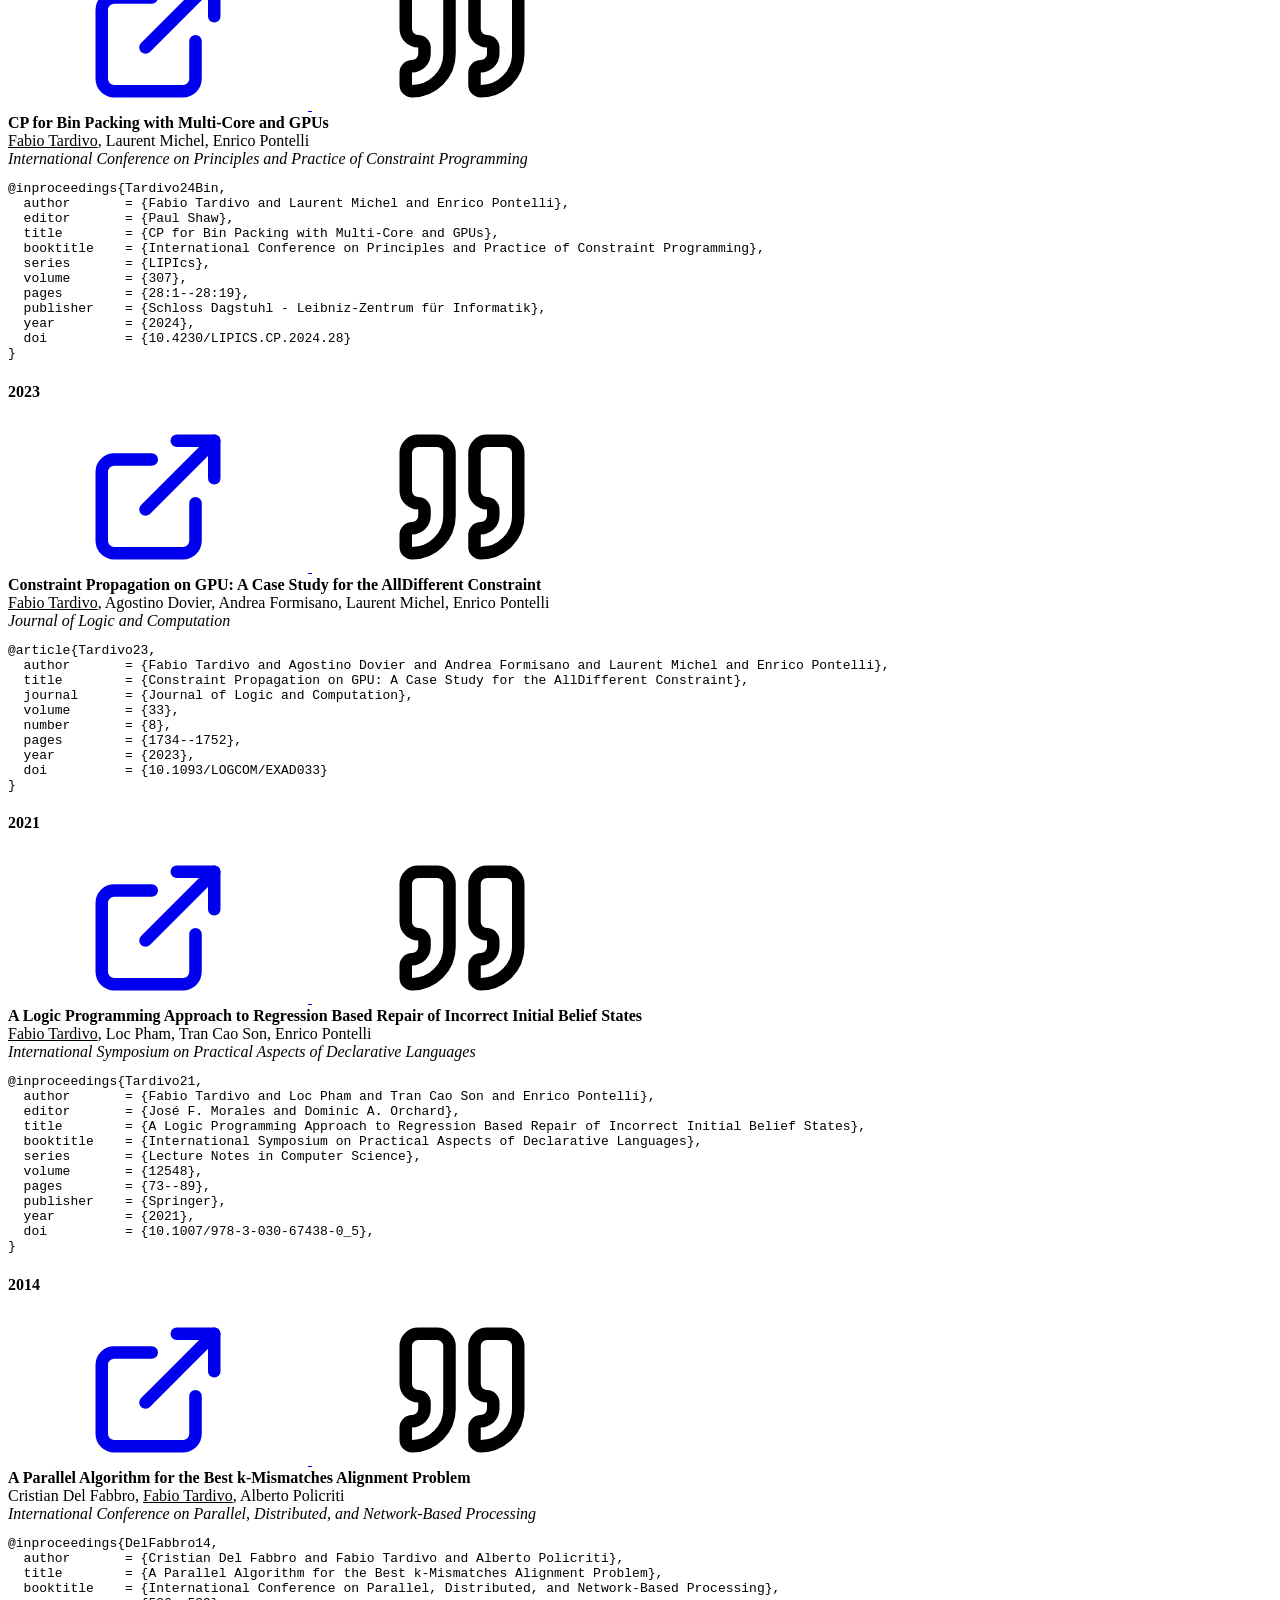
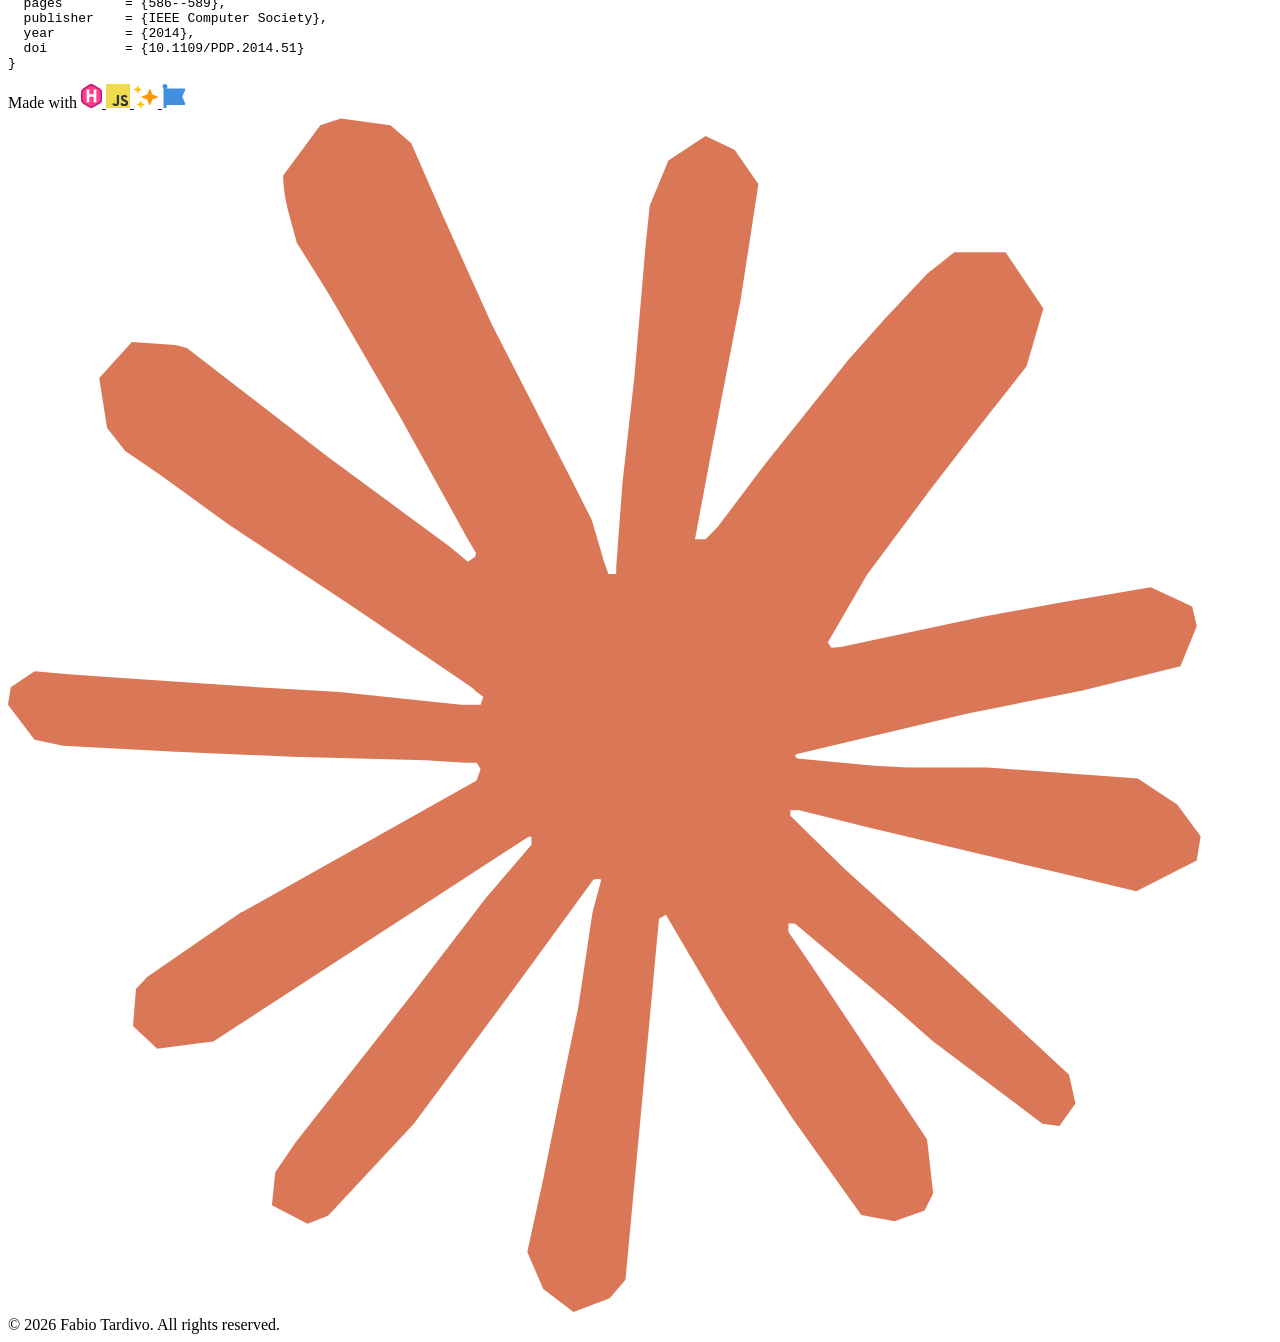
==== commit 9078a358: "Update" ====
--- a/publications/index.html
+++ b/publications/index.html
@@ -1,11 +1,21 @@
-<!doctype html><html lang=en><head><meta charset=UTF-8><meta name=viewport content="width=device-width,initial-scale=1"><title>Fabio Tardivo</title><script>(function(){const e=localStorage.getItem("theme"),t=e||(window.matchMedia("(prefers-color-scheme: dark)").matches?"dark":"light");document.documentElement.setAttribute("data-theme",t)})()</script><link rel=icon type=image/svg+xml href=favicon.svg><link rel=stylesheet href=https://fabiotardivo.github.io/css/bundle.min.6ae925b4699d9eaeb23f93c2637bd85746245596a8a82ddc42cdb608b37567b1.css integrity="sha256-aukltGmdnq6yP5PCY3vYV0YkVZaoqC3cQs22CLN1Z7E="></head><body class=container><nav id=nav-bar><ul><li><a href=/ class="nav-item nav-link"><h2 id=nav-title>Fabio Tardivo</h2></a></li></ul><div id=nav-spacer></div><ul id=nav-links><li><a href=/ class="nav-item nav-link"><span class=nav-text>About</span></a></li><li><a href=/publications class="nav-item nav-link"><span class=nav-text>Publications</span></a></li></ul><span id=menu-toggle><svg id="menu-icon" width="24" height="24" viewBox="0 0 24 24" fill="none" stroke="currentColor" stroke-width="2" stroke-linecap="round" stroke-linejoin="round" class="lucide lucide-menu-icon lucide-menu"><path d="M4 12h16"/><path d="M4 18h16"/><path d="M4 6h16"/></svg>
+<!doctype html><html lang=en><head><meta charset=UTF-8><meta name=viewport content="width=device-width,initial-scale=1"><title>Fabio Tardivo</title><script>(function(){const e=localStorage.getItem("theme"),t=e||(window.matchMedia("(prefers-color-scheme: dark)").matches?"dark":"light");document.documentElement.setAttribute("data-theme",t)})()</script><link rel=icon type=image/svg+xml href=favicon.svg><link rel=stylesheet href=https://fabiotardivo.github.io/css/bundle.min.361e95c821d644ec6a735217c1490173a2d1f340fb05bdec4183a4c8d90f034d.css integrity="sha256-Nh6VyCHWROxqc1IXwUkBc6LR80D7Bb3sQYOkyNkPA00="></head><body class=container><nav id=nav-bar><ul><li><a href=/ class="nav-item nav-link"><h2 id=nav-title>Fabio Tardivo</h2></a></li></ul><div id=nav-spacer></div><ul id=nav-links><li><a href=/ class="nav-item nav-link"><span class=nav-text>About</span></a></li><li><a href=/publications class="nav-item nav-link"><span class=nav-text>Publications</span></a></li></ul><span id=menu-toggle><svg id="menu-icon" width="24" height="24" viewBox="0 0 24 24" fill="none" stroke="currentColor" stroke-width="2" stroke-linecap="round" stroke-linejoin="round" class="lucide lucide-menu-icon lucide-menu"><path d="M4 12h16"/><path d="M4 18h16"/><path d="M4 6h16"/></svg>
 <svg id="x-icon" width="24" height="24" viewBox="0 0 24 24" fill="none" stroke="currentColor" stroke-width="2" stroke-linecap="round" stroke-linejoin="round" class="lucide lucide-x-icon lucide-x"><path d="M18 6 6 18"/><path d="m6 6 12 12"/></svg>
 </span><span id=theme-toggle class=js-not-ready><svg id="sun-icon" width="24" height="24" viewBox="0 0 24 24" fill="currentColor" stroke="currentColor" stroke-width="2" stroke-linecap="round" stroke-linejoin="round" class="lucide lucide-sun"><circle cx="12" cy="12" r="4"/><path fill="none" d="M12 2v2"/><path fill="none" d="M12 20v2"/><path fill="none" d="m4.93 4.93 1.41 1.41"/><path fill="none" d="m17.66 17.66 1.41 1.41"/><path fill="none" d="M2 12h2"/><path fill="none" d="M20 12h2"/><path fill="none" d="m6.34 17.66-1.41 1.41"/><path fill="none" d="m19.07 4.93-1.41 1.41"/></svg>
 <svg id="moon-icon" width="24" height="24" viewBox="0 0 24 24" fill="currentColor" stroke="none" class="lucide lucide-moon"><path d="M12 3a6 6 0 009 9 9 9 0 11-9-9z"/></svg></span></nav><main><svg style="display:none"><symbol id="external-link-icon" viewBox="0 0 24 24"><svg id="external-link-icon" width="24" height="24" viewBox="0 0 24 24" fill="none" stroke="currentColor" stroke-width="2" stroke-linecap="round" stroke-linejoin="round" class="lucide lucide-external-link-icon lucide-external-link"><path d="M15 3h6v6"/><path d="M10 14 21 3"/><path d="M18 13v6a2 2 0 01-2 2H5a2 2 0 01-2-2V8a2 2 0 012-2h6"/></svg>
 </symbol><symbol id=quote-icon viewbox="0 0 24 24"><svg id="quote-icon" width="24" height="24" viewBox="0 0 24 24" fill="none" stroke="currentColor" stroke-width="2" stroke-linecap="round" stroke-linejoin="round" class="lucide lucide-quote-icon lucide-quote"><path d="M16 3a2 2 0 00-2 2v6a2 2 0 002 2 1 1 0 011 1v1a2 2 0 01-2 2 1 1 0 00-1 1v2a1 1 0 001 1 6 6 0 006-6V5a2 2 0 00-2-2z"/><path d="M5 3A2 2 0 003 5v6a2 2 0 002 2 1 1 0 011 1v1a2 2 0 01-2 2 1 1 0 00-1 1v2a1 1 0 001 1 6 6 0 006-6V5A2 2 0 008 3z"/></svg>
 </symbol></svg>
 Below is a selection of my works. For a complete list see <a href=https://dblp.org/pid/144/4341.html target=_blank title=DBLP id=dblp-icon class=about-link><svg fill="currentColor" viewBox="0 0 24 24" role="img"><path d="M3.075.002c-.096.013-.154.092-.094.31L4.97 7.73 3.1 8.6s-.56.26-.4.85l2.45 9.159s.16.59.72.33l6.169-2.869 1.3-.61s.52-.24.42-.79l-.01-.06-1.13-4.22-.658-2.45-.672-2.49v-.04s-.16-.59-.84-1L3.5.141s-.265-.16-.425-.139zM18.324 5.03a.724.724.0 00-.193.06l-5.602 2.6.862 3.2 1.09 4.08.01.06c.05.47-.411.79-.411.79l-1.88.87.5 1.89.04.1c.07.17.28.6.81.91l6.95 4.269s.68.41.52-.17l-1.981-7.4 1.861-.86s.56-.26.4-.85L18.85 5.42s-.116-.452-.526-.39z"/></svg>
-</a>.</br></br><div class=titled-block><div class=block-title><h4>2026</h4></div><div class=block-content><div class=pub-entry><div class=pub-icons><span class=pub-icon><a href=https://sites.google.com/view/cpaior2026/home><svg><use href="#external-link-icon"/></svg>
+</a>.</br></br><div class=titled-block><div class=block-title><h4>2026</h4></div><div class=block-content><div class=pub-entry><div class=pub-icons><span class=pub-icon><a href=https://cp2026.a4cp.org/accepted_papers.html><svg><use href="#external-link-icon"/></svg>
+</a></span><span class=pub-icon><a onclick='return document.getElementById("Tardivo26bb").classList.toggle("show"),!1'><svg><use href="#quote-icon"/></svg></a></span></div><div class=pub-info><span class=title><strong>GPU-Accelerated Relaxed Decision Diagrams for Branch-and-Bound Optimization</strong></span><br><span class=authors><span style=text-decoration:underline>Fabio Tardivo</span>, Laurent Michel, Willem-Jan van Hoeve</span><br><span class=venue><em>International Conference on Principles and Practice of Constraint Programming</em></span><br><div id=Tardivo26bb class=bibtex><pre>@article{Tardivo26bb,
+  author       = {Fabio Tardivo and Laurent Michel and Willem-Jan van Hoeve},
+  title        = {GPU-Accelerated Relaxed Decision Diagrams for Branch-and-Bound Optimization},
+  booktitle    = {International Conference on Principles and Practice of Constraint Programming},
+  series       = {LIPIcs},
+  volume       = {},
+  pages        = {},
+  year         = {2026},
+  url          = {https://cp2026.a4cp.org/accepted_papers.html}
+}</pre></div></div></div><div class=pub-entry><div class=pub-icons><span class=pub-icon><a href=https://sites.google.com/view/cpaior2026/home><svg><use href="#external-link-icon"/></svg>
 </a></span><span class=pub-icon><a onclick='return document.getElementById("Tardivo26Cadds").classList.toggle("show"),!1'><svg><use href="#quote-icon"/></svg></a></span></div><div class=pub-info><span class=title><strong>GPU-Accelerated State Expansion for Anytime Exact Decision-Diagram Search</strong></span><br><span class=authors><span style=text-decoration:underline>Fabio Tardivo</span>, Laurent Michel, Willem-Jan van Hoeve</span><br><span class=venue><em>International Conference on the Integration of Constraint Programming, Artificial Intelligence, and Operations Research</em></span><br><div id=Tardivo26Cadds class=bibtex><pre>@article{Tardivo26Cadds,
   author       = {Fabio Tardivo and Laurent Michel and Willem-Jan van Hoeve},
   title        = {GPU-Accelerated State Expansion for Anytime Exact Decision-Diagram Search},
@@ -83,4 +93,4 @@
 </a><a href=https://developer.mozilla.org/en-US/docs/Web/JavaScript target=_blank title=JavaScript><svg viewBox="0 0 24 24.000193" id="svg2" width="24" height="24.000193"><path fill="#f0db4f" d="M0 0H24V24.000192H0z" id="path1" style="stroke-width:.191718"/><path fill="#323330" d="m22.035851 18.276074c-.175805-1.094901-.889762-2.014571-3.004601-2.872124-.734663-.337616-1.553681-.579372-1.797738-1.13612-.08666-.324003-.09816-.506519-.04333-.702646.1574-.636503.917178-.834931 1.519364-.652415.387845.129984.754984.428872.976418.905674 1.03566-.670628 1.033551-.666219 1.75671-1.127109-.264762-.410467-.406058-.599884-.579371-.775498-.622891-.695744-1.471626-1.054064-2.828988-1.026649l-.707055.09145c-.67753.171204-1.323236.52684-1.701879 1.003642-1.136119 1.289111-.812116 3.545246.570361 4.473735 1.361963 1.022239 3.36273 1.254793 3.61829 2.210698.248658 1.170245-.860046 1.54908-1.96204 1.414494-.812117-.168904-1.263804-.581672-1.752109-1.332247-.898773.52013-.898773.52013-1.822853 1.051572.219134.479103.449387.695935.816718 1.111004 1.738497 1.763421 6.088957 1.676764 6.869248-.992331.03163-.09164.241757-.702837.07285-1.64513zm-8.988688-7.245591h-2.244824l-.0092 5.803681c0 1.234279.06384 2.365798-.136887 2.712615-.328413.682132-1.179448.597585-1.567293.465299C8.694212 19.81806 8.493484 19.542178 8.26093 19.152224 8.19709 19.040261 8.149158 18.953604 8.133054 18.946894l-1.825153 1.117715c.303489.622891.750575 1.163535 1.323236 1.514762.855445.513421 2.005176.670821 3.20763.394747.782592-.227952 1.457822-.700153 1.81135-1.418903.51112-.942293.401457-2.082822.396856-3.344325.0115-2.058091 192e-6-4.115798 192e-6-6.180407z" id="path2" style="stroke-width:.191718"/></svg>
 </a><a href=https://picocss.com target=_blank title=PicoCSS><svg fill="none" height="22.000004" viewBox="0 0 23.999966 22.000004" width="23.999966" id="svg3"><title id="title1">Pico icon</title><style id="style1">.big-sparkle{fill:#ff9500}.small-sparkles{fill:#ffbf00}@media(prefers-color-scheme:dark){.big-sparkle{fill:#ffbf00}.small-sparkles{fill:#ff9500}}</style><path class="big-sparkle" d="m18.535129 13.396876c-.13364.0503-.23926.15363-.29065.28441l-1.97708 5.03024c-.16634.42321-.77824.42324-.94458.0l-1.97708-5.03024c-.0514-.13078-.15701-.23411-.29065-.28441l-5.1403904-1.93472c-.43251-.16275-.43251-.76156.0-.92431L13.055089 8.6031256c.13364-.0503.23926-.15363.29065-.28441l1.97708-5.03024c.16634-.42321.77824-.42321.94458.0l1.97708 5.03024c.0514.13078.15701.23412.29065.28441l5.14041 1.9347204c.43257.16275.43257.76156.0.92434z" id="path1" style="stroke-width:.0246447"/><g class="small-sparkles" id="g3" transform="matrix(0.02462509,0,0,0.02466433,-0.60809136,-1.6281344)"><path d="m192.121 342.82c-6.756 17.16-31.604 17.16-38.359.0l-28.915-73.449c-2.087-5.302-6.376-9.492-11.803-11.532l-75.1777-28.25c-17.5631-6.599-17.5631-30.877.0-37.477l75.1777-28.249c5.427-2.04 9.716-6.23 11.803-11.532l28.915-73.4498c6.755-17.1594 31.603-17.1593 38.359 1e-4l28.914 73.4497c2.087 5.302 6.376 9.492 11.803 11.532l75.178 28.249c17.563 6.6 17.563 30.878.0 37.477l-75.178 28.25c-5.427 2.04-9.716 6.23-11.803 11.532z" id="path2"/><path d="m356.132 860.138c-5.427 2.039-9.715 6.229-11.803 11.531l-28.914 73.45c-6.755 17.159-31.604 17.159-38.359.0l-28.915-73.45c-2.087-5.302-6.376-9.492-11.802-11.531l-75.179-28.25c-17.563-6.6-17.563-30.877.0-37.477l75.179-28.25c5.426-2.039 9.715-6.229 11.802-11.531l28.915-73.45c6.755-17.16 31.604-17.16 38.359.0l28.914 73.45c2.088 5.302 6.376 9.492 11.803 11.531l75.178 28.25c17.563 6.6 17.563 30.877.0 37.477z" id="path3"/></g></svg>
 </a><a href=https://fontawesome.com target=_blank title="Font Awesome"><svg viewBox="0 0 16 16" width="24" height="24"><path d="m2.86642 3c.45582-.28783.75858-.79606.75858-1.375C3.625.727537 2.89746.0 2 0S.375.727537.375 1.625c0 .52033.244558.98354.625 1.28096V16h2v-2h11.6751c.4556.0.8249-.3693.8249-.8249.0-.1155-.0242-.2296-.0711-.3351L13.5 8.5l1.9289-4.34002c.0469-.10548.0711-.21962.0711-.33504C15.5 3.36934 15.1307 3 14.6751 3z" fill="#418fde"/></svg>
-</a><a href=https://claude.ai target=_blank title=Claude><svg width="1200" height="1200" viewBox="0 0 1200 1200"><g id="g314"><path id="path147" fill="#d97757" stroke="none" d="M233.959793 800.214905 468.644287 668.536987l3.94635-11.43634L468.644287 650.738403H457.208069L417.986633 648.322144 283.892639 644.69812 167.597321 639.865845 54.926208 633.825623 26.577238 627.785339 33e-6 592.751709 2.73832 575.27533 26.577238 559.248352 60.724873 562.228149 136.187973 567.382629 249.422867 575.194763 331.570496 580.026978l121.691345 12.644104h19.328796L475.328857 584.859009 468.724915 580.026978 463.570557 575.194763 346.389313 495.785217 219.543671 411.865906l-66.442948-48.322144-35.919456-24.483337-18.120812-22.953064-7.812088-50.093811 32.617417-35.919556 43.812103 2.979859 11.194626 2.979919 44.375854 34.147705 94.791916 73.369019 123.785309 91.167846 18.120819 15.060364L467.194672 444.64447 468.080597 441.020203l-8.134186-13.610718-67.328918-121.691162-71.838929-123.78534-31.973144-51.302124L280.348999 99.865845c-2.979828-12.644409-5.154358-23.275147-5.154358-36.241577L312.322174 13.20813 332.8591 6.604126l49.530213 6.604004 20.859039 18.120849 30.765167 70.389161 49.852234 110.818908L561.181274 363.221497l22.63086 44.697937 12.080505 41.396057L600.40271 461.959839H608.214783V454.711609L614.577271 369.825623 626.335632 265.61084 637.771851 131.516846 641.718201 93.745117l18.684631-45.261841L697.530334 24.000122 726.52356 37.852417 750.362549 72 747.060486 94.067139l-14.174439 92.134277L705.100708 330.52356 686.979919 427.167847h10.550415l12.080506-12.080506 48.885864-64.91278 82.147644-102.68451 36.241577-40.751709 42.281922-45.020202 27.140991-21.42273H997.61084L1035.38269 196.429626l-16.912841 57.986573L965.637634 321.422852 921.825562 378.201538l-62.818848 84.563721-39.221436 67.651001L823.409424 535.812073 832.75177 534.92627l141.906006-30.201355L1051.328979 490.872559l91.489869-15.704773L1184.214844 494.496582 1188.724854 514.147644l-16.268433 40.188049L1074.604126 578.496765 959.838989 601.449829 788.939636 641.879272 786.845764 643.409485 789.261841 646.389343l76.993286 7.248291L899.194702 655.409424h80.617432L1129.932861 666.604187l39.221558 25.932922 23.516846 31.731568L1188.724854 748.429688 1128.322144 779.194641 1046.818848 759.865845 856.590759 714.604126 791.355774 698.335754H782.335693V703.731567l54.362427 53.154419 99.624085 89.959595 124.75177 115.973389L1067.436279 991.490112 1051.409424 1014.120911 1034.496704 1011.704712 924.885986 929.234924 882.604126 892.107544 786.845764 811.48999H780.483276V819.946289L802.550415 852.241699l116.536926 175.167725L925.127625 1081.127686 916.671204 1098.604126l-30.201355 10.550293L853.288696 1103.114136l-68.214782-95.758301-70.389283-107.83905L657.906067 802.872498 650.979858 806.81897l-33.503234 360.885864L601.771851 1186.147705 565.530212 12e2 535.328857 1177.046997 519.302124 1139.919556 535.328857 1066.550537 554.657776 970.792053l15.704712-76.107483 14.174438-94.550293L592.993347 768.724976 592.429626 766.630859 585.503479 767.516968 514.22821 865.369263 405.825531 1011.865906 320.053711 1103.677979 299.516815 1111.812256 263.919525 1093.369263 267.221497 1060.429688l19.892639-29.315552L405.825531 880.107361l71.597382-93.583801L523.651062 732.483276 523.328918 724.671265H520.590698L205.288605 929.395935 149.154434 936.644409 124.993355 914.01355 127.973183 876.885986l11.436226-12.080566L234.201385 799.570435 233.879227 799.8927z"/></g></svg></a><br>© 2026 Fabio Tardivo. All rights reserved.</footer><script type=module src=https://fabiotardivo.github.io/js/main.534d318e111e2a885a3ba1cdb50ff49c9da899d3851aca9292d20ff8a602d526.js integrity="sha256-U00xjhEeKohaO6HNtQ/0nJ2omdOFGsqSktIP+KYC1SY="></script></body></html>+</a><a href=https://claude.ai target=_blank title=Claude><svg width="1200" height="1200" viewBox="0 0 1200 1200"><g id="g314"><path id="path147" fill="#d97757" stroke="none" d="M233.959793 800.214905 468.644287 668.536987l3.94635-11.43634L468.644287 650.738403H457.208069L417.986633 648.322144 283.892639 644.69812 167.597321 639.865845 54.926208 633.825623 26.577238 627.785339 33e-6 592.751709 2.73832 575.27533 26.577238 559.248352 60.724873 562.228149 136.187973 567.382629 249.422867 575.194763 331.570496 580.026978l121.691345 12.644104h19.328796L475.328857 584.859009 468.724915 580.026978 463.570557 575.194763 346.389313 495.785217 219.543671 411.865906l-66.442948-48.322144-35.919456-24.483337-18.120812-22.953064-7.812088-50.093811 32.617417-35.919556 43.812103 2.979859 11.194626 2.979919 44.375854 34.147705 94.791916 73.369019 123.785309 91.167846 18.120819 15.060364L467.194672 444.64447 468.080597 441.020203l-8.134186-13.610718-67.328918-121.691162-71.838929-123.78534-31.973144-51.302124L280.348999 99.865845c-2.979828-12.644409-5.154358-23.275147-5.154358-36.241577L312.322174 13.20813 332.8591 6.604126l49.530213 6.604004 20.859039 18.120849 30.765167 70.389161 49.852234 110.818908L561.181274 363.221497l22.63086 44.697937 12.080505 41.396057L600.40271 461.959839H608.214783V454.711609L614.577271 369.825623 626.335632 265.61084 637.771851 131.516846 641.718201 93.745117l18.684631-45.261841L697.530334 24.000122 726.52356 37.852417 750.362549 72 747.060486 94.067139l-14.174439 92.134277L705.100708 330.52356 686.979919 427.167847h10.550415l12.080506-12.080506 48.885864-64.91278 82.147644-102.68451 36.241577-40.751709 42.281922-45.020202 27.140991-21.42273H997.61084L1035.38269 196.429626l-16.912841 57.986573L965.637634 321.422852 921.825562 378.201538l-62.818848 84.563721-39.221436 67.651001L823.409424 535.812073 832.75177 534.92627l141.906006-30.201355L1051.328979 490.872559l91.489869-15.704773L1184.214844 494.496582 1188.724854 514.147644l-16.268433 40.188049L1074.604126 578.496765 959.838989 601.449829 788.939636 641.879272 786.845764 643.409485 789.261841 646.389343l76.993286 7.248291L899.194702 655.409424h80.617432L1129.932861 666.604187l39.221558 25.932922 23.516846 31.731568L1188.724854 748.429688 1128.322144 779.194641 1046.818848 759.865845 856.590759 714.604126 791.355774 698.335754H782.335693V703.731567l54.362427 53.154419 99.624085 89.959595 124.75177 115.973389L1067.436279 991.490112 1051.409424 1014.120911 1034.496704 1011.704712 924.885986 929.234924 882.604126 892.107544 786.845764 811.48999H780.483276V819.946289L802.550415 852.241699l116.536926 175.167725L925.127625 1081.127686 916.671204 1098.604126l-30.201355 10.550293L853.288696 1103.114136l-68.214782-95.758301-70.389283-107.83905L657.906067 802.872498 650.979858 806.81897l-33.503234 360.885864L601.771851 1186.147705 565.530212 12e2 535.328857 1177.046997 519.302124 1139.919556 535.328857 1066.550537 554.657776 970.792053l15.704712-76.107483 14.174438-94.550293L592.993347 768.724976 592.429626 766.630859 585.503479 767.516968 514.22821 865.369263 405.825531 1011.865906 320.053711 1103.677979 299.516815 1111.812256 263.919525 1093.369263 267.221497 1060.429688l19.892639-29.315552L405.825531 880.107361l71.597382-93.583801L523.651062 732.483276 523.328918 724.671265H520.590698L205.288605 929.395935 149.154434 936.644409 124.993355 914.01355 127.973183 876.885986l11.436226-12.080566L234.201385 799.570435 233.879227 799.8927z"/></g></svg></a><br>© 2026 Fabio Tardivo. All rights reserved.</footer><script type=module src=https://fabiotardivo.github.io/js/main.5cf48a46da421d9f3aed9545365dbd8d87b0f8ea3d5aca2c9270fbe7c23e8071.js integrity="sha256-XPSKRtpCHZ867ZVFNl29jYew+Oo9WsosknD758I+gHE="></script></body></html>
